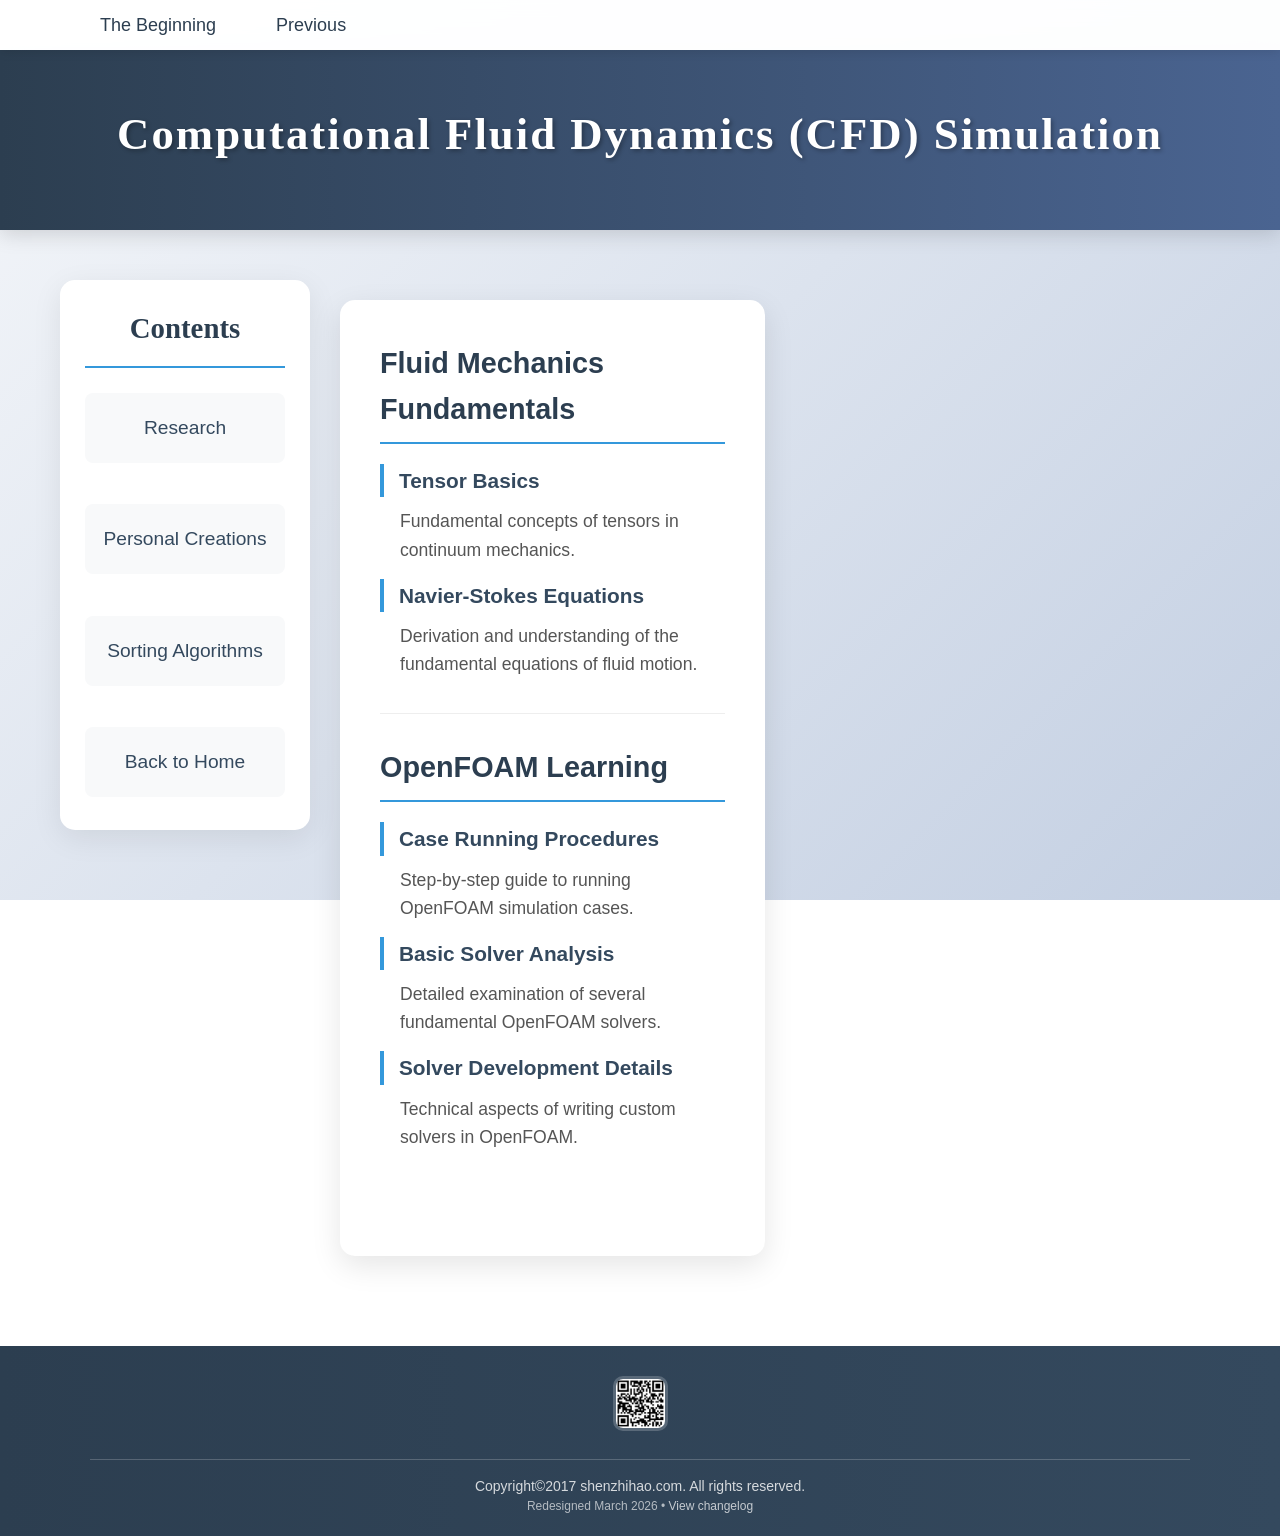
==== html/cfd.html @ c148809b "rename" ====
﻿<!DOCTYPE html>
<html lang="en">
<head>
    <meta charset="UTF-8">
    <meta name="viewport" content="width=device-width, initial-scale=1.0">
    <meta name="description" content="Computational Fluid Dynamics (CFD) simulation resources and OpenFOAM learning - Shen Zhihao's Research Notes">
    <title>Computational Fluid Dynamics - Shen Zhihao</title>
    <link rel="stylesheet" type="text/css" href="../css/General_Setting.css">
    <link rel="stylesheet" type="text/css" href="../css/index.css">
</head>
<body>
<div class="head">
    <div class="head_container">
        <ul class="index">
            <li class="index_li">
                <a class="link" href="../index.html">The Beginning</a>
            </li>
            <li class="index_li">
                <a class="link" href="review.html">Previous</a>
            </li>
        </ul>
    </div>
</div>
<div class="top">
    <div class="top_container">
        <p class="blog_name">Computational Fluid Dynamics (CFD) Simulation</p>
    </div>
</div>
<div class="body">
    <div class="body_left">
        <div class="Tags">
            <p class="Tag_name">Contents</p>
            <a class="Tag_link" href="myResearch.html">Research</a>
            <br/>
            <a class="Tag_link" href="myCreation.html">Personal Creations</a>
            <br/>
            <a class="Tag_link" href="sorting.html">Sorting Algorithms</a>
            <br/>
            <a class="Tag_link" href="../index.html">Back to Home</a>
        </div>
    </div>
    <div class="body_right">
        <div class="cfd-content">
            <div class="cfd-section">
                <h2 class="cfd-section-title">Fluid Mechanics Fundamentals</h2>
                <h3 class="cfd-topic">Tensor Basics</h3>
                <p>Fundamental concepts of tensors in continuum mechanics.</p>
                <h3 class="cfd-topic">Navier-Stokes Equations</h3>
                <p>Derivation and understanding of the fundamental equations of fluid motion.</p>
            </div>
            <div class="cfd-section">
                <h2 class="cfd-section-title">OpenFOAM Learning</h2>
                <h3 class="cfd-topic">Case Running Procedures</h3>
                <p>Step-by-step guide to running OpenFOAM simulation cases.</p>
                <h3 class="cfd-topic">Basic Solver Analysis</h3>
                <p>Detailed examination of several fundamental OpenFOAM solvers.</p>
                <h3 class="cfd-topic">Solver Development Details</h3>
                <p>Technical aspects of writing custom solvers in OpenFOAM.</p>
            </div>
        </div>
    </div>
</div>
<style>
    .cfd-content {
        background: white;
        border-radius: 15px;
        padding: 40px;
        box-shadow: 0 10px 30px rgba(0, 0, 0, 0.1);
        margin: 20px auto;
        max-width: 1000px;
        animation: fadeInUp 0.6s ease-out;
    }

    .cfd-section {
        margin-bottom: 30px;
        padding-bottom: 20px;
        border-bottom: 1px solid #eee;
    }

    .cfd-section:last-child {
        border-bottom: none;
    }

    .cfd-section-title {
        font-size: 1.8rem;
        color: #2c3e50;
        font-weight: 700;
        margin-bottom: 20px;
        padding-bottom: 10px;
        border-bottom: 2px solid #3498db;
    }

    .cfd-topic {
        font-size: 1.3rem;
        color: #34495e;
        font-weight: 600;
        margin: 15px 0 10px;
        padding-left: 15px;
        border-left: 4px solid #3498db;
    }

    .cfd-content p {
        font-size: 1.1rem;
        line-height: 1.6;
        color: #555;
        margin-bottom: 15px;
        padding-left: 20px;
    }

    .cfd-page {
        display: block !important;
        grid-template-columns: none !important;
    }
</style>
<div class="footing">
    <div class="footing_container">
        <div class="footing_message" align="center">
            <img id="QR_Code" src="../img/myQrCode.png" alt="QR Code" width="55" height="55">
        </div>
        <div class="copyright">
            <p>Copyright©2017 shenzhihao.com. All rights reserved.</p>
            <p style="font-size: 12px; opacity: 0.8;">Redesigned March 2026 • <a href="updates.html" style="color: rgba(255,255,255,0.9);">View changelog</a></p>
        </div>
    </div>
</div>
</body>
</html>
---- css/General_Setting.css ----
/* Reset and base styles */
* {
    margin: 0;
    padding: 0;
    box-sizing: border-box;
}

html {
    scroll-behavior: smooth;
}

/* Animations */
@keyframes fadeIn {
    from { opacity: 0; }
    to { opacity: 1; }
}

@keyframes slideDown {
    from {
        opacity: 0;
        transform: translateY(-20px);
    }
    to {
        opacity: 1;
        transform: translateY(0);
    }
}

body {
    font-family: 'Segoe UI', 'Microsoft YaHei', sans-serif;
    background: linear-gradient(135deg, #f5f7fa 0%, #c3cfe2 100%);
    background-attachment: fixed;
    color: #333;
    line-height: 1.6;
}

a:link, a:visited {
    text-decoration: none;
    color: #2c3e50;
    transition: all 0.3s ease;
}

a:hover, a:active {
    color: #3498db;
}

.head {
    width: 100%;
    height: 50px;
    background-color: rgba(255, 255, 255, 0.95);
    box-shadow: 0 2px 10px rgba(0, 0, 0, 0.1);
    position: sticky;
    top: 0;
    z-index: 1000;
    backdrop-filter: blur(10px);
    animation: slideDown 0.5s ease-out;
}

.head_container {
    display: flex;
    align-items: center;
    height: 100%;
    font-size: 18px;
    font-weight: 600;
}

.index {
    list-style: none;
    display: flex;
    gap: 40px;
}

.index_li {
    display: inline-block;
}

.link {
    padding: 5px 10px;
    border-radius: 4px;
    font-weight: 500;
    position: relative;
    display: inline-block;
}

.link::after {
    content: '';
    position: absolute;
    bottom: 0;
    left: 50%;
    width: 0;
    height: 2px;
    background-color: #3498db;
    transition: all 0.3s ease;
    transform: translateX(-50%);
}

.link:hover {
    background-color: #f0f0f0;
    color: #3498db;
}

.link:hover::after {
    width: 80%;
}

.top {
    width: 100%;
    height: 180px;
    background: linear-gradient(to right, #2c3e50, #4a6491);
    color: white;
    display: flex;
    align-items: center;
    justify-content: center;
    text-align: center;
    padding: 20px;
    margin-bottom: 30px;
    box-shadow: 0 4px 20px rgba(0, 0, 0, 0.15);
    animation: fadeIn 0.8s ease-out;
}

.top_container {
    max-width: 1200px;
    width: 100%;
}

.blog_name {
    font-family: 'Georgia', serif;
    font-size: 2.8rem;
    font-weight: 700;
    letter-spacing: 2px;
    text-shadow: 2px 2px 4px rgba(0, 0, 0, 0.3);
    margin-bottom: 10px;
}

/* Media queries */
@media screen and (min-width: 1150px) {
    .head_container,
    .top_container,
    .footing_container {
        width: 1100px;
        margin: 0 auto;
    }
}

@media screen and (max-width: 1150px) {
    .head_container,
    .top_container,
    .footing_container {
        width: 95%;
        margin: 0 auto;
        padding: 0 15px;
    }

    .blog_name {
        font-size: 2.2rem;
    }

    .index {
        gap: 25px;
    }
}

@media screen and (max-width: 768px) {
    .head {
        height: 60px;
    }

    .head_container {
        justify-content: center;
    }

    .blog_name {
        font-size: 1.8rem;
        letter-spacing: 1px;
    }

    .index {
        gap: 20px;
        font-size: 16px;
    }
}

/* Footer */
.footing {
    clear: both;
    width: 100%;
    background: linear-gradient(to right, #2c3e50, #34495e);
    color: white;
    padding: 30px 0 20px;
    margin-top: 50px;
}

.footing_container {
    display: flex;
    flex-direction: column;
    align-items: center;
    gap: 20px;
}

.footing_message {
    text-align: center;
}

#QR_Code {
    border-radius: 10px;
    border: 3px solid rgba(255, 255, 255, 0.2);
    transition: transform 0.3s ease;
}

#QR_Code:hover {
    transform: scale(1.05);
}

.copyright {
    text-align: center;
    font-size: 14px;
    color: rgba(255, 255, 255, 0.8);
    padding-top: 15px;
    border-top: 1px solid rgba(255, 255, 255, 0.2);
    width: 100%;
}
---- css/index.css ----
﻿/* Animation */
@keyframes fadeInUp {
    from {
        opacity: 0;
        transform: translateY(20px);
    }
    to {
        opacity: 1;
        transform: translateY(0);
    }
}

/* Main content layout */
.body {
    display: flex;
    flex-wrap: wrap;
    max-width: 1200px;
    margin: 0 auto;
    padding: 20px;
    gap: 30px;
    animation: fadeInUp 0.6s ease-out;
}

.body_left {
    flex: 0 0 250px;
    background: white;
    border-radius: 15px;
    padding: 25px;
    box-shadow: 0 8px 30px rgba(0, 0, 0, 0.08);
    height: fit-content;
    transition: transform 0.3s ease, box-shadow 0.3s ease;
    animation: fadeInUp 0.6s ease-out 0.1s;
    opacity: 0;
    animation-fill-mode: forwards;
}

.body_left:hover {
    transform: translateY(-5px);
    box-shadow: 0 12px 40px rgba(0, 0, 0, 0.12);
}

.Tags {
    text-align: center;
}

.Tag_name {
    font-size: 1.8rem;
    color: #2c3e50;
    margin-bottom: 25px;
    padding-bottom: 15px;
    border-bottom: 2px solid #3498db;
    font-weight: 700;
    font-family: 'Georgia', serif;
}

.Tag_link {
    display: block;
    font-size: 1.2rem;
    line-height: 2.8;
    color: #34495e;
    padding: 8px 15px;
    border-radius: 8px;
    margin: 8px 0;
    transition: all 0.3s ease;
    font-weight: 500;
}

.Tag_link:link, .Tag_link:visited {
    color: #34495e;
    background-color: #f8f9fa;
}

.Tag_link:hover, .Tag_link:active {
    color: white;
    background-color: #3498db;
    transform: translateX(5px);
    box-shadow: 0 4px 12px rgba(52, 152, 219, 0.3);
}

.body_right {
    flex: 1;
    display: grid;
    grid-template-columns: repeat(auto-fill, minmax(350px, 1fr));
    gap: 30px;
    min-width: 0; /* Prevent grid overflow */
}

.article {
    background: white;
    border-radius: 15px;
    overflow: hidden;
    box-shadow: 0 10px 30px rgba(0, 0, 0, 0.1);
    transition: all 0.4s cubic-bezier(0.175, 0.885, 0.32, 1.275);
    position: relative;
    height: 380px;
    animation: fadeInUp 0.6s ease-out;
    opacity: 0;
    animation-fill-mode: forwards;
}

.article:nth-child(1) { animation-delay: 0.1s; }
.article:nth-child(2) { animation-delay: 0.2s; }
.article:nth-child(3) { animation-delay: 0.3s; }
.article:nth-child(4) { animation-delay: 0.4s; }

.article:hover {
    transform: translateY(-10px);
    box-shadow: 0 20px 40px rgba(0, 0, 0, 0.15);
}

.article:hover .article_img {
    transform: scale(1.05);
}

.article:hover .article_title {
    color: #3498db;
}

.article a {
    display: block;
    height: 100%;
    position: relative;
}

.article_img {
    width: 100%;
    height: 250px;
    object-fit: cover;
    transition: transform 0.5s ease;
    border-bottom: 3px solid #3498db;
}

.article_title {
    font-size: 1.5rem;
    font-weight: 700;
    color: #2c3e50;
    padding: 20px;
    text-align: center;
    transition: color 0.3s ease;
    line-height: 1.4;
    font-family: 'Segoe UI', sans-serif;
}

/* Media queries */
@media screen and (max-width: 1150px) {
    .body {
        max-width: 95%;
        padding: 15px;
    }

    .body_left {
        flex: 0 0 220px;
        padding: 20px;
    }

    .body_right {
        grid-template-columns: repeat(auto-fill, minmax(320px, 1fr));
        gap: 25px;
    }

    .article {
        height: 360px;
    }

    .article_img {
        height: 230px;
    }
}

@media screen and (max-width: 900px) {
    .body {
        flex-direction: column;
    }

    .body_left {
        flex: none;
        width: 100%;
        max-width: 500px;
        margin: 0 auto;
    }

    .body_right {
        grid-template-columns: repeat(auto-fill, minmax(300px, 1fr));
    }
}

@media screen and (max-width: 600px) {
    .body_right {
        grid-template-columns: 1fr;
    }

    .article {
        height: 340px;
    }

    .article_img {
        height: 210px;
    }

    .article_title {
        font-size: 1.3rem;
        padding: 15px;
    }

    .Tag_name {
        font-size: 1.6rem;
    }

    .Tag_link {
        font-size: 1.1rem;
        line-height: 2.5;
    }
}

.new-badge {
    display: inline-block;
    background: linear-gradient(to right, #ff6b6b, #ff8e53);
    color: white;
    font-size: 0.7rem;
    font-weight: 700;
    padding: 2px 6px;
    border-radius: 10px;
    margin-left: 8px;
    vertical-align: middle;
    animation: pulse 2s infinite;
}

@keyframes pulse {
    0% { transform: scale(1); }
    50% { transform: scale(1.05); }
    100% { transform: scale(1); }
}
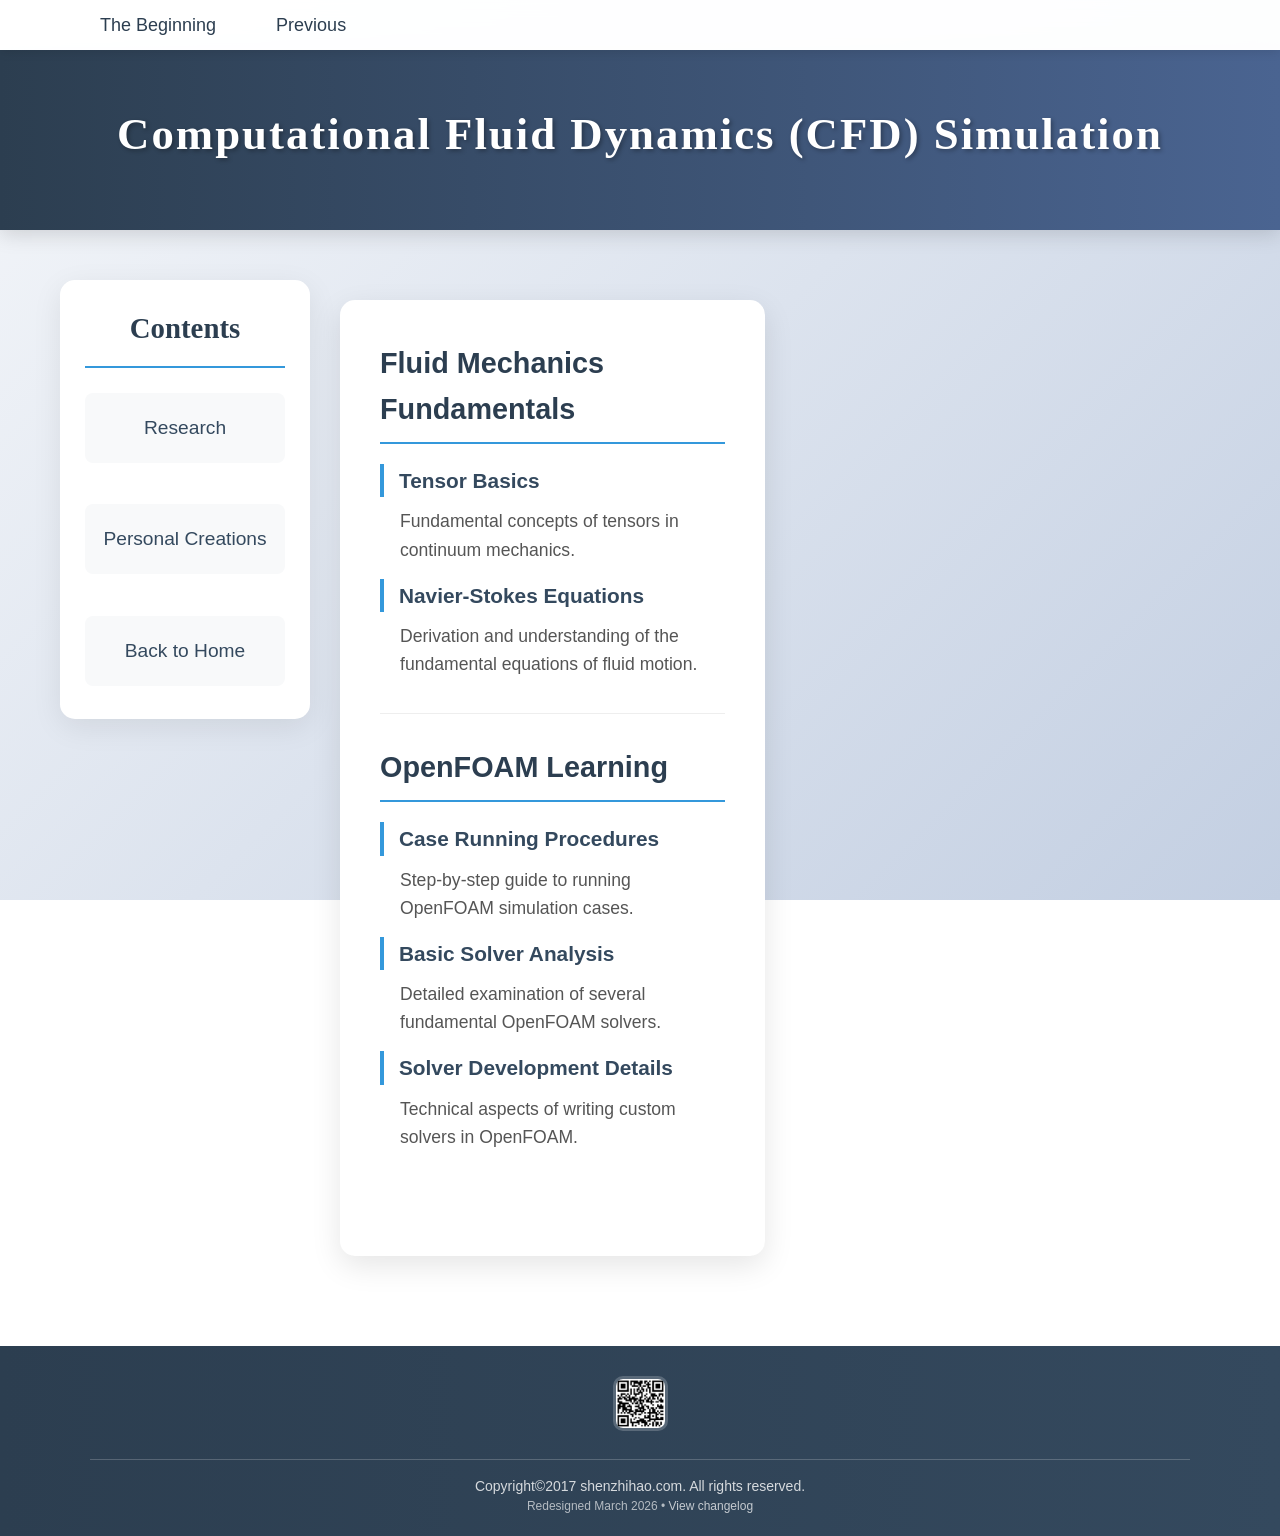
==== commit 181253ed: "remove missing reference" ====
--- a/html/cfd.html
+++ b/html/cfd.html
@@ -33,8 +33,6 @@
             <a class="Tag_link" href="myResearch.html">Research</a>
             <br/>
             <a class="Tag_link" href="myCreation.html">Personal Creations</a>
-            <br/>
-            <a class="Tag_link" href="sorting.html">Sorting Algorithms</a>
             <br/>
             <a class="Tag_link" href="../index.html">Back to Home</a>
         </div>
